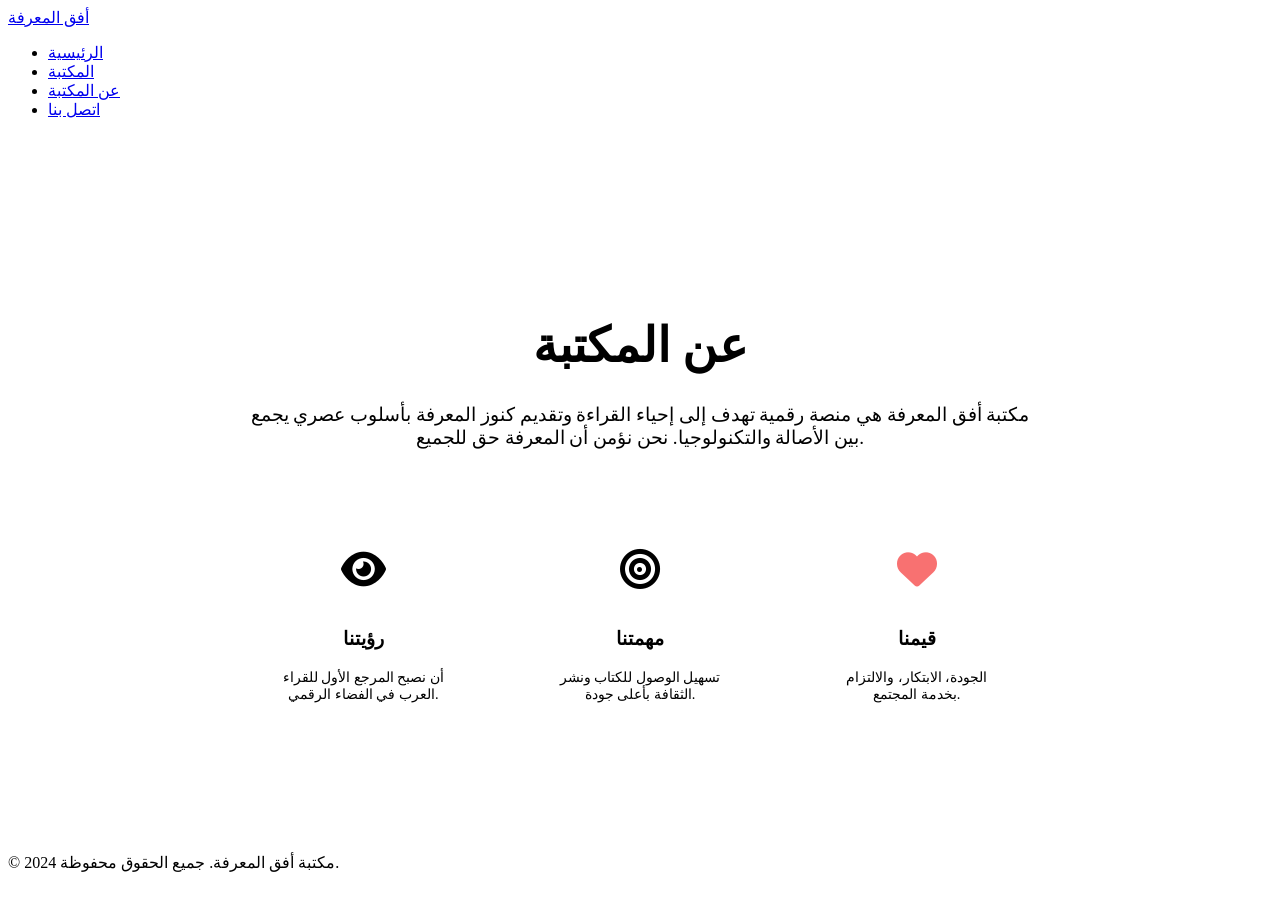
==== about.html @ 3aafe311 "Add files via upload" ====
<!DOCTYPE html>
<html lang="ar">
<head>
    <meta charset="UTF-8">
    <meta name="viewport" content="width=device-width, initial-scale=1.0">
    <title>أفق المعرفة | Knowledge Horizon</title>
    <link rel="stylesheet" href="css/style.css">
    <link rel="stylesheet" href="https://cdnjs.cloudflare.com/ajax/libs/font-awesome/6.0.0/css/all.min.css">
</head>
<body class="rtl">

    <!-- Header -->
    <header>
        <div class="container nav-container">
            <nav>
                <a href="index.html" class="brand">أفق المعرفة</a>
                <ul class="nav-links">
                    <li><a href="index.html">الرئيسية</a></li>
                    <li><a href="books.html">المكتبة</a></li>
                    <li><a href="about.html">عن المكتبة</a></li>
                    <li><a href="contact.html">اتصل بنا</a></li>
                </ul>
            </nav>
        </div>
    </header>

    <main style="padding-top: 150px; padding-bottom: 80px;">
        <div class="container">
            <div style="text-align: center; max-width: 800px; margin: 0 auto;">
                <h1 class="reveal" style="font-size: 3rem; color: var(--accent-color); margin-bottom: 30px;">عن المكتبة</h1>
                <p class="reveal" style="font-size: 1.2rem; margin-bottom: 40px; color: var(--text-secondary); animation-delay: 0.2s">
                    مكتبة أفق المعرفة هي منصة رقمية تهدف إلى إحياء القراءة وتقديم كنوز المعرفة بأسلوب عصري يجمع بين الأصالة والتكنولوجيا. نحن نؤمن أن المعرفة حق للجميع.
                </p>
                
                <div style="display: grid; grid-template-columns: repeat(auto-fit, minmax(200px, 1fr)); gap: 30px; margin-top: 60px;">
                    <div class="reveal" style="background: white; padding: 40px; border-radius: 20px; box-shadow: var(--shadow); border: 1px solid var(--border-color); animation-delay: 0.3s">
                        <i class="fas fa-eye" style="font-size: 2.5rem; color: var(--accent-color); margin-bottom: 20px;"></i>
                        <h3>رؤيتنا</h3>
                        <p style="font-size: 0.9rem; color: var(--text-secondary);">أن نصبح المرجع الأول للقراء العرب في الفضاء الرقمي.</p>
                    </div>
                    <div class="reveal" style="background: white; padding: 40px; border-radius: 20px; box-shadow: var(--shadow); border: 1px solid var(--border-color); animation-delay: 0.4s">
                        <i class="fas fa-bullseye" style="font-size: 2.5rem; color: var(--secondary-color); margin-bottom: 20px;"></i>
                        <h3>مهمتنا</h3>
                        <p style="font-size: 0.9rem; color: var(--text-secondary);">تسهيل الوصول للكتاب ونشر الثقافة بأعلى جودة.</p>
                    </div>
                    <div class="reveal" style="background: white; padding: 40px; border-radius: 20px; box-shadow: var(--shadow); border: 1px solid var(--border-color); animation-delay: 0.5s">
                        <i class="fas fa-heart" style="font-size: 2.5rem; color: #f87171; margin-bottom: 20px;"></i>
                        <h3>قيمنا</h3>
                        <p style="font-size: 0.9rem; color: var(--text-secondary);">الجودة، الابتكار، والالتزام بخدمة المجتمع.</p>
                    </div>
                </div>
            </div>
        </div>
    </main>

    <!-- Footer -->
    <footer>
        <div class="container">
            <p>© 2024 مكتبة أفق المعرفة. جميع الحقوق محفوظة.</p>
        </div>
    </footer>
</body>
</html>
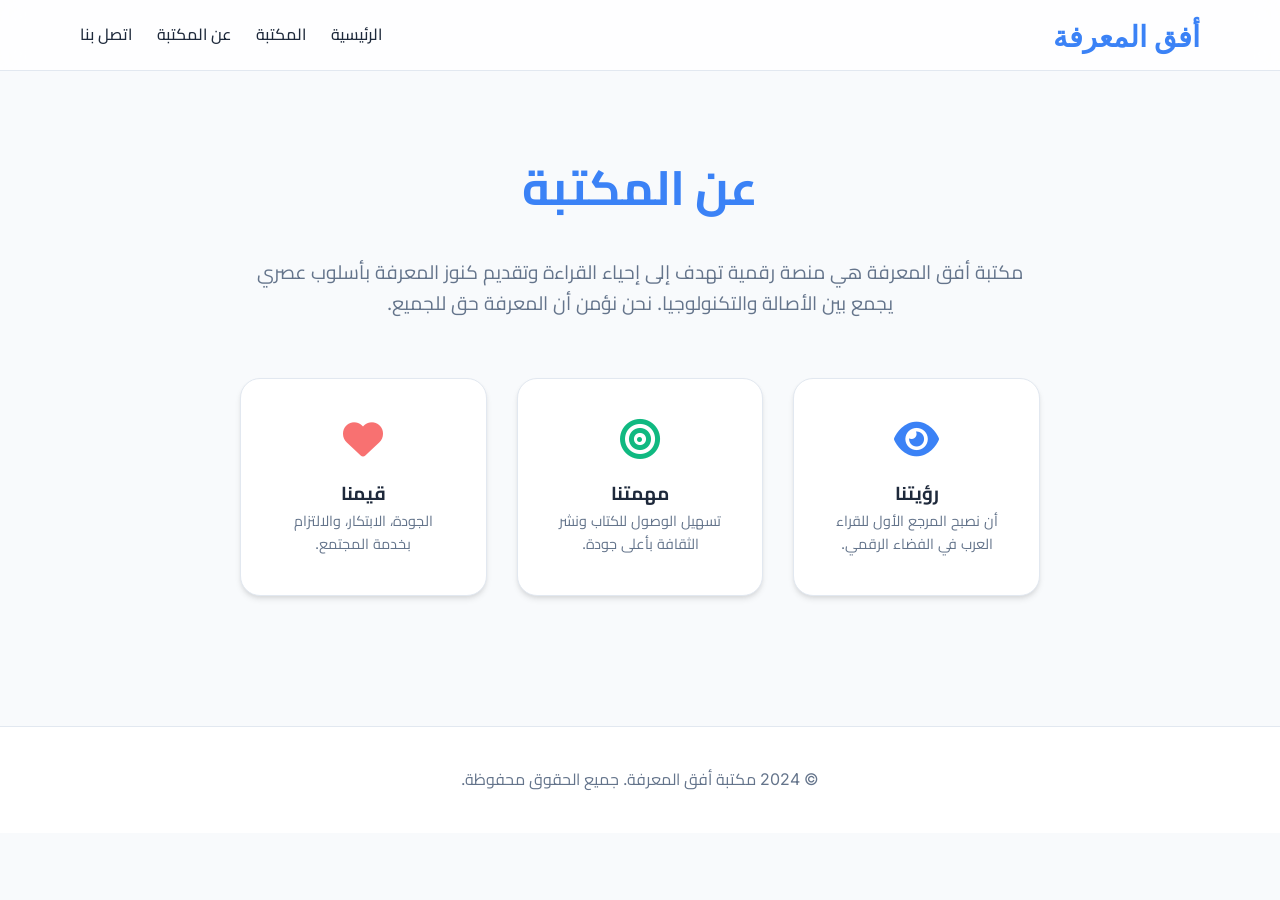
==== commit 816e2d50: "Add files via upload" ====
--- a/about.html
+++ b/about.html
@@ -4,7 +4,7 @@
     <meta charset="UTF-8">
     <meta name="viewport" content="width=device-width, initial-scale=1.0">
     <title>أفق المعرفة | Knowledge Horizon</title>
-    <link rel="stylesheet" href="css/style.css">
+    <link rel="stylesheet" href="style.css">
     <link rel="stylesheet" href="https://cdnjs.cloudflare.com/ajax/libs/font-awesome/6.0.0/css/all.min.css">
 </head>
 <body class="rtl">
--- a/style.css
+++ b/style.css
@@ -0,0 +1,342 @@
+@import url('https://fonts.googleapis.com/css2?family=Cairo:wght@300;400;700&family=Inter:wght@300;400;700&family=Playfair+Display:wght@700&display=swap');
+
+:root {
+    --bg-color: #f8fafc;
+    --surface-color: #ffffff;
+    --accent-color: #3b82f6; /* Cheerful Blue */
+    --secondary-color: #10b981; /* Cheerful Green */
+    --text-primary: #1e293b;
+    --text-secondary: #64748b;
+    --border-color: #e2e8f0;
+    --transition: all 0.3s cubic-bezier(0.4, 0, 0.2, 1);
+    --shadow: 0 4px 6px -1px rgba(0, 0, 0, 0.1), 0 2px 4px -1px rgba(0, 0, 0, 0.06);
+    --shadow-hover: 0 20px 25px -5px rgba(0, 0, 0, 0.1), 0 10px 10px -5px rgba(0, 0, 0, 0.04);
+}
+
+* {
+    margin: 0;
+    padding: 0;
+    box-sizing: border-box;
+}
+
+body {
+    background-color: var(--bg-color);
+    color: var(--text-primary);
+    font-family: 'Inter', 'Cairo', sans-serif;
+    line-height: 1.6;
+    overflow-x: hidden;
+}
+
+body.rtl {
+    direction: rtl;
+}
+
+/* Header */
+header {
+    position: fixed;
+    top: 0;
+    width: 100%;
+    background: rgba(255, 255, 255, 0.8);
+    backdrop-filter: blur(12px);
+    z-index: 1000;
+    border-bottom: 1px solid var(--border-color);
+}
+
+nav {
+    display: flex;
+    justify-content: space-between;
+    align-items: center;
+    height: 70px;
+    max-width: 1200px;
+    margin: 0 auto;
+    padding: 0 20px;
+}
+
+.brand {
+    font-family: 'Playfair Display', serif;
+    font-size: 1.8rem;
+    font-weight: 700;
+    color: var(--accent-color);
+    text-decoration: none;
+}
+
+.nav-links {
+    list-style: none;
+    display: flex;
+    gap: 25px;
+}
+
+.nav-links a {
+    text-decoration: none;
+    color: var(--text-primary);
+    font-weight: 500;
+    transition: var(--transition);
+}
+
+.nav-links a:hover {
+    color: var(--accent-color);
+}
+
+.btn-lang {
+    background: #eff6ff;
+    border: 1px solid var(--accent-color);
+    color: var(--accent-color);
+    padding: 6px 15px;
+    border-radius: 20px;
+    cursor: pointer;
+    font-weight: 600;
+    transition: var(--transition);
+}
+
+.btn-lang:hover {
+    background: var(--accent-color);
+    color: white;
+}
+
+/* Hero */
+.hero {
+    padding: 160px 0 100px;
+    text-align: center;
+    background: radial-gradient(circle at top right, #eff6ff, transparent), radial-gradient(circle at bottom left, #f0fdf4, transparent);
+}
+
+.hero h1 {
+    font-size: 3.5rem;
+    margin-bottom: 20px;
+    color: var(--text-primary);
+}
+
+.hero p {
+    font-size: 1.2rem;
+    color: var(--text-secondary);
+    max-width: 600px;
+    margin: 0 auto 30px;
+}
+
+/* Buttons */
+.btn-cta {
+    display: inline-block;
+    padding: 12px 35px;
+    background: var(--accent-color);
+    color: white;
+    text-decoration: none;
+    font-weight: 700;
+    border-radius: 30px;
+    box-shadow: 0 4px 14px 0 rgba(59, 130, 246, 0.39);
+    transition: var(--transition);
+}
+
+.btn-cta:hover {
+    transform: translateY(-2px);
+    box-shadow: 0 6px 20px rgba(59, 130, 246, 0.23);
+}
+
+/* Book Grid & Cards */
+.container {
+    max-width: 1200px;
+    margin: 0 auto;
+    padding: 0 20px;
+}
+
+.book-grid {
+    display: grid;
+    grid-template-columns: repeat(auto-fill, minmax(260px, 1fr));
+    gap: 30px;
+}
+
+.book-card {
+    background: var(--surface-color);
+    border-radius: 16px;
+    overflow: hidden;
+    transition: var(--transition);
+    border: 1px solid var(--border-color);
+    box-shadow: var(--shadow);
+    cursor: pointer;
+}
+
+.book-card:hover {
+    transform: translateY(-8px);
+    box-shadow: var(--shadow-hover);
+}
+
+.book-img {
+    height: 320px;
+    width: 100%;
+    object-fit: cover;
+}
+
+.book-info {
+    padding: 20px;
+}
+
+.book-category {
+    font-size: 0.75rem;
+    color: var(--secondary-color);
+    background: #f0fdf4;
+    padding: 4px 12px;
+    border-radius: 20px;
+    display: inline-block;
+    margin-bottom: 12px;
+    font-weight: 700;
+}
+
+.book-title {
+    font-size: 1.2rem;
+    margin-bottom: 8px;
+    color: var(--text-primary);
+}
+
+.book-author {
+    color: var(--text-secondary);
+    font-size: 0.9rem;
+}
+
+/* Favorites Heart Icon */
+.btn-fav {
+    background: #fff5f5;
+    border: none;
+    color: #feb2b2;
+    padding: 10px;
+    border-radius: 50%;
+    cursor: pointer;
+    transition: var(--transition);
+    font-size: 1.1rem;
+}
+
+.btn-fav.active {
+    background: #fff5f5;
+    color: #f87171;
+}
+
+/* Search Bar */
+.search-container {
+    margin-bottom: 40px;
+}
+
+.search-input {
+    width: 100%;
+    max-width: 500px;
+    padding: 14px 25px;
+    background: white;
+    border: 1px solid var(--border-color);
+    border-radius: 50px;
+    font-size: 1rem;
+    outline: none;
+    box-shadow: var(--shadow);
+}
+
+}
+
+/* Category Filters */
+.filters {
+    display: flex;
+    justify-content: center;
+    gap: 20px;
+    margin-bottom: 40px;
+    flex-wrap: wrap;
+}
+
+.filter-btn {
+    background: white;
+    border: 2px solid var(--border-color);
+    color: var(--text-primary);
+    padding: 12px 30px;
+    border-radius: 50px;
+    cursor: pointer;
+    font-weight: 700;
+    font-size: 1.1rem;
+    transition: var(--transition);
+    box-shadow: var(--shadow);
+}
+
+.filter-btn.active, .filter-btn:hover {
+    background: var(--accent-color);
+    color: white;
+    border-color: var(--accent-color);
+    transform: scale(1.05);
+    box-shadow: 0 10px 15px rgba(59, 130, 246, 0.2);
+}
+
+/* Book Details Page Specific */
+.details-container {
+    display: grid;
+    grid-template-columns: 1fr 2fr;
+    gap: 50px;
+    margin-top: 50px;
+}
+
+.details-img {
+    width: 100%;
+    border-radius: 20px;
+    box-shadow: var(--shadow-hover);
+}
+
+.details-content h1 {
+    font-size: 2.5rem;
+    margin-bottom: 10px;
+}
+
+.details-meta {
+    display: flex;
+    gap: 20px;
+    margin-bottom: 30px;
+}
+
+.details-section {
+    margin-bottom: 40px;
+}
+
+.details-section h3 {
+    color: var(--accent-color);
+    margin-bottom: 15px;
+}
+
+.btn-group {
+    display: flex;
+    gap: 15px;
+}
+
+.btn-download {
+    background: var(--secondary-color);
+    color: white;
+    padding: 12px 30px;
+    border-radius: 30px;
+    text-decoration: none;
+    font-weight: bold;
+    display: inline-flex;
+    align-items: center;
+    gap: 10px;
+}
+
+/* Toast */
+.toast {
+    position: fixed;
+    bottom: 30px;
+    left: 50%;
+    transform: translateX(-50%);
+    background: var(--text-primary);
+    color: white;
+    padding: 12px 30px;
+    border-radius: 50px;
+    z-index: 2000;
+}
+
+/* Footer */
+footer {
+    padding: 40px 0;
+    text-align: center;
+    border-top: 1px solid var(--border-color);
+    color: var(--text-secondary);
+    background: white;
+    margin-top: 50px;
+}
+
+/* Animations */
+@keyframes fadeInUp {
+    from { opacity: 0; transform: translateY(20px); }
+    to { opacity: 1; transform: translateY(0); }
+}
+
+.reveal {
+    animation: fadeInUp 0.6s ease forwards;
+}
